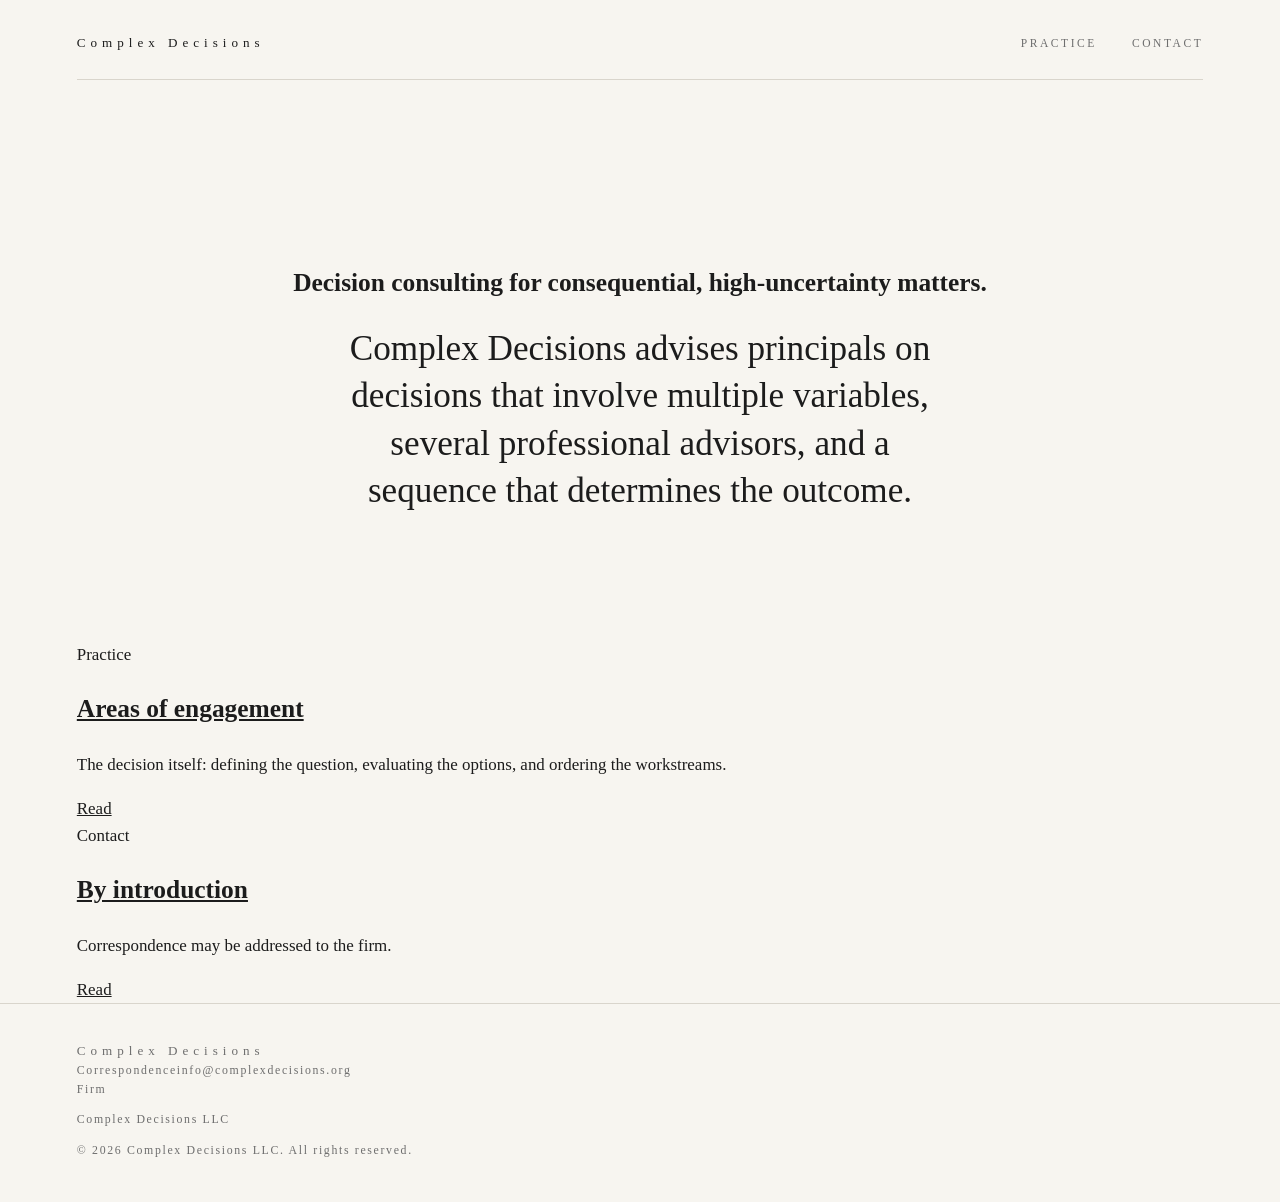
==== public/index.html @ 9ad8c8c4 "Remove Approach row from home" ====
<!DOCTYPE html>
<html lang="en">
<head>
<meta charset="utf-8">
<meta name="viewport" content="width=device-width, initial-scale=1">
<title>Complex Decisions LLC</title>
<meta name="description" content="Complex Decisions LLC. Decision consulting for consequential, high-uncertainty matters.">
<link rel="stylesheet" href="/styles.css">
</head>
<body>
<header><div class="container"><div class="bar">
<a class="wordmark" href="/">Complex Decisions</a>
<nav class="menu"><a href="/practice/">Practice</a><a href="/contact/">Contact</a></nav>
</div></div></header>
<main>
<section class="hero"><div class="container"><div class="grid">
<h1>Decision consulting for consequential, high&#8209;uncertainty matters.</h1>
<p class="lede">Complex Decisions advises principals on decisions that involve multiple variables, several professional advisors, and a sequence that determines the outcome.</p>
</div></div></section>
<section class="sections"><div class="container">
<div class="row grid">
<span class="label">Practice</span>
<div class="content"><h2><a href="/practice/">Areas of engagement</a></h2><p>The decision itself: defining the question, evaluating the options, and ordering the workstreams.</p></div>
<span class="more"><a href="/practice/">Read</a></span>
</div>
<div class="row grid">
<span class="label">Contact</span>
<div class="content"><h2><a href="/contact/">By introduction</a></h2><p>Correspondence may be addressed to the firm.</p></div>
<span class="more"><a href="/contact/">Read</a></span>
</div>
</div></section>
</main>
<footer><div class="container"><div class="grid foot">
<div class="col"><a class="wordmark" href="/">Complex Decisions</a></div>
<div class="col"><span class="label">Correspondence</span><a href="mailto:info@complexdecisions.org">info@complexdecisions.org</a></div>
<div class="col"><span class="label">Firm</span><p>Complex Decisions LLC</p></div>
<div class="legal">&copy; 2026 Complex Decisions LLC. All rights reserved.</div>
</div></div></footer>
</body>
</html>
---- styles.css ----
:root { --bg:#F7F5F0; --ink:#1C1C1C; --mute:#6E6E6E; --gold:#B9A779; --hair:#D9D5CC; }
@media (prefers-color-scheme: dark) { :root { --bg:#141414; --ink:#E8E4DC; --mute:#8F8B84; --hair:#2A2A2A; } }
* { box-sizing:border-box; }
html, body { margin:0; }
body { background:var(--bg); color:var(--ink); font-family:"EB Garamond", Garamond, "Times New Roman", Georgia, serif; -webkit-font-smoothing:antialiased; min-height:100vh; display:flex; flex-direction:column; font-size:1.06rem; line-height:1.6; }
a { color:inherit; }
header { padding:2rem 6vw 0; }
.bar { display:flex; justify-content:space-between; align-items:baseline; padding-bottom:1.4rem; border-bottom:1px solid var(--hair); }
.wordmark { font-size:0.82rem; letter-spacing:0.38em; font-weight:500; text-decoration:none; }
.menu { display:flex; gap:2.2rem; }
.menu a { font-size:0.72rem; letter-spacing:0.22em; text-transform:uppercase; color:var(--mute); text-decoration:none; padding-bottom:0.2rem; border-bottom:1px solid transparent; }
.menu a:hover, .menu a[aria-current] { color:var(--ink); border-color:var(--gold); }
main { flex:1; padding:0 6vw; }
.hero { padding:18vh 0 14vh; text-align:center; }
.hero p { font-size:clamp(1.5rem, 3.2vw, 2.2rem); line-height:1.35; margin:0 auto; max-width:38rem; font-weight:400; text-wrap:balance; }
.rule { width:5.5rem; height:1px; background:var(--gold); margin:2.4rem auto; }
.cols { display:grid; grid-template-columns:repeat(3, 1fr); gap:3rem; padding:0 0 12vh; border-top:1px solid var(--hair); padding-top:3.2rem; }
.cols h2 { font-size:0.72rem; letter-spacing:0.22em; text-transform:uppercase; color:var(--mute); font-weight:500; margin:0 0 0.9rem; }
.cols p { margin:0 0 1rem; font-size:1rem; }
.cols a { font-size:0.78rem; letter-spacing:0.16em; text-transform:uppercase; text-decoration:none; border-bottom:1px solid var(--gold); padding-bottom:0.15rem; }
.page { max-width:42rem; padding:9vh 0 14vh; }
.page h1 { font-weight:400; font-size:clamp(1.6rem, 3vw, 2.1rem); letter-spacing:0.01em; margin:0 0 2.4rem; }
.page p { margin:0 0 1.3rem; }
.page ul { padding-left:1.2rem; margin:0 0 1.3rem; }
.page li { margin-bottom:0.5rem; }
.page .kicker { font-size:0.72rem; letter-spacing:0.22em; text-transform:uppercase; color:var(--mute); margin:0 0 1rem; }
.page a.mail { text-decoration:none; border-bottom:1px solid var(--gold); padding-bottom:0.12rem; }
footer { padding:2.2rem 6vw 2.6rem; border-top:1px solid var(--hair); display:flex; justify-content:space-between; align-items:baseline; color:var(--mute); font-size:0.74rem; letter-spacing:0.14em; }
footer a { color:var(--mute); text-decoration:none; }
footer a:hover { color:var(--ink); }
@media (max-width: 720px) {
  header { padding-top:1.4rem; }
  .bar { flex-direction:column; gap:1rem; align-items:flex-start; }
  .menu { gap:1.4rem; flex-wrap:wrap; }
  .hero { padding:12vh 0 10vh; }
  .cols { grid-template-columns:1fr; gap:2.2rem; }
  footer { flex-direction:column; gap:0.6rem; }
}
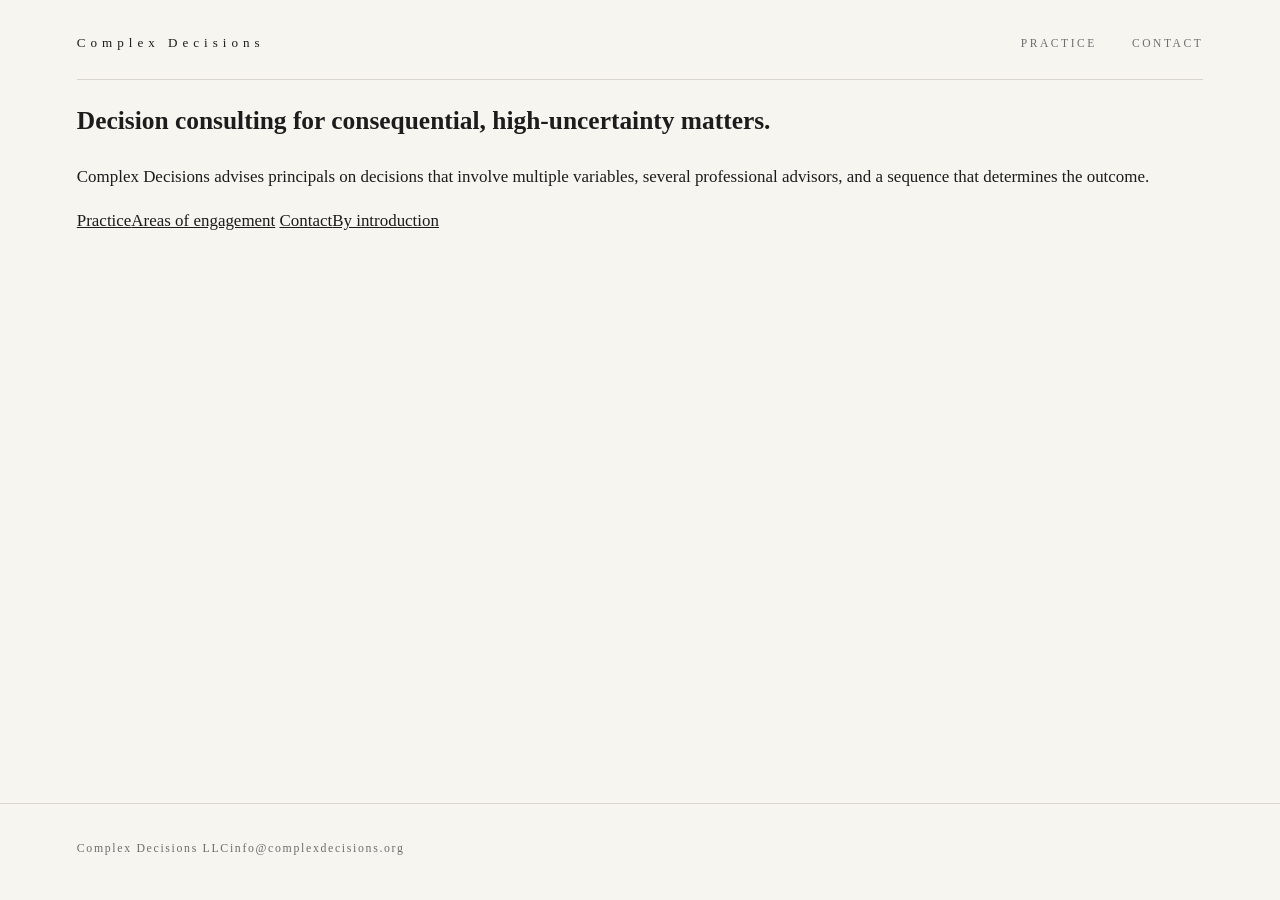
==== commit 901b695f: "Revert layout to two-column version; keep content removals" ====
--- a/public/index.html
+++ b/public/index.html
@@ -8,33 +8,22 @@
 <link rel="stylesheet" href="/styles.css">
 </head>
 <body>
-<header><div class="container"><div class="bar">
+<header><div class="shell"><div class="bar">
 <a class="wordmark" href="/">Complex Decisions</a>
-<nav class="menu"><a href="/practice/">Practice</a><a href="/contact/">Contact</a></nav>
+<nav class="menu">
+<a href="/practice/">Practice</a>
+<a href="/contact/">Contact</a>
+</nav>
 </div></div></header>
-<main>
-<section class="hero"><div class="container"><div class="grid">
-<h1>Decision consulting for consequential, high&#8209;uncertainty matters.</h1>
+<main><div class="shell"><section class="home">
+<div class="top"><h1>Decision consulting for consequential, high&#8209;uncertainty matters.</h1>
 <p class="lede">Complex Decisions advises principals on decisions that involve multiple variables, several professional advisors, and a sequence that determines the outcome.</p>
-</div></div></section>
-<section class="sections"><div class="container">
-<div class="row grid">
-<span class="label">Practice</span>
-<div class="content"><h2><a href="/practice/">Areas of engagement</a></h2><p>The decision itself: defining the question, evaluating the options, and ordering the workstreams.</p></div>
-<span class="more"><a href="/practice/">Read</a></span>
 </div>
-<div class="row grid">
-<span class="label">Contact</span>
-<div class="content"><h2><a href="/contact/">By introduction</a></h2><p>Correspondence may be addressed to the firm.</p></div>
-<span class="more"><a href="/contact/">Read</a></span>
-</div>
-</div></section>
-</main>
-<footer><div class="container"><div class="grid foot">
-<div class="col"><a class="wordmark" href="/">Complex Decisions</a></div>
-<div class="col"><span class="label">Correspondence</span><a href="mailto:info@complexdecisions.org">info@complexdecisions.org</a></div>
-<div class="col"><span class="label">Firm</span><p>Complex Decisions LLC</p></div>
-<div class="legal">&copy; 2026 Complex Decisions LLC. All rights reserved.</div>
-</div></div></footer>
+<nav class="index">
+<a href="/practice/"><span class="t">Practice</span><span class="d">Areas of engagement</span></a>
+<a href="/contact/"><span class="t">Contact</span><span class="d">By introduction</span></a>
+</nav>
+</section></div></main>
+<footer><div class="shell"><div class="foot"><span>Complex Decisions LLC</span><a href="mailto:info@complexdecisions.org">info@complexdecisions.org</a></div></div></footer>
 </body>
 </html>
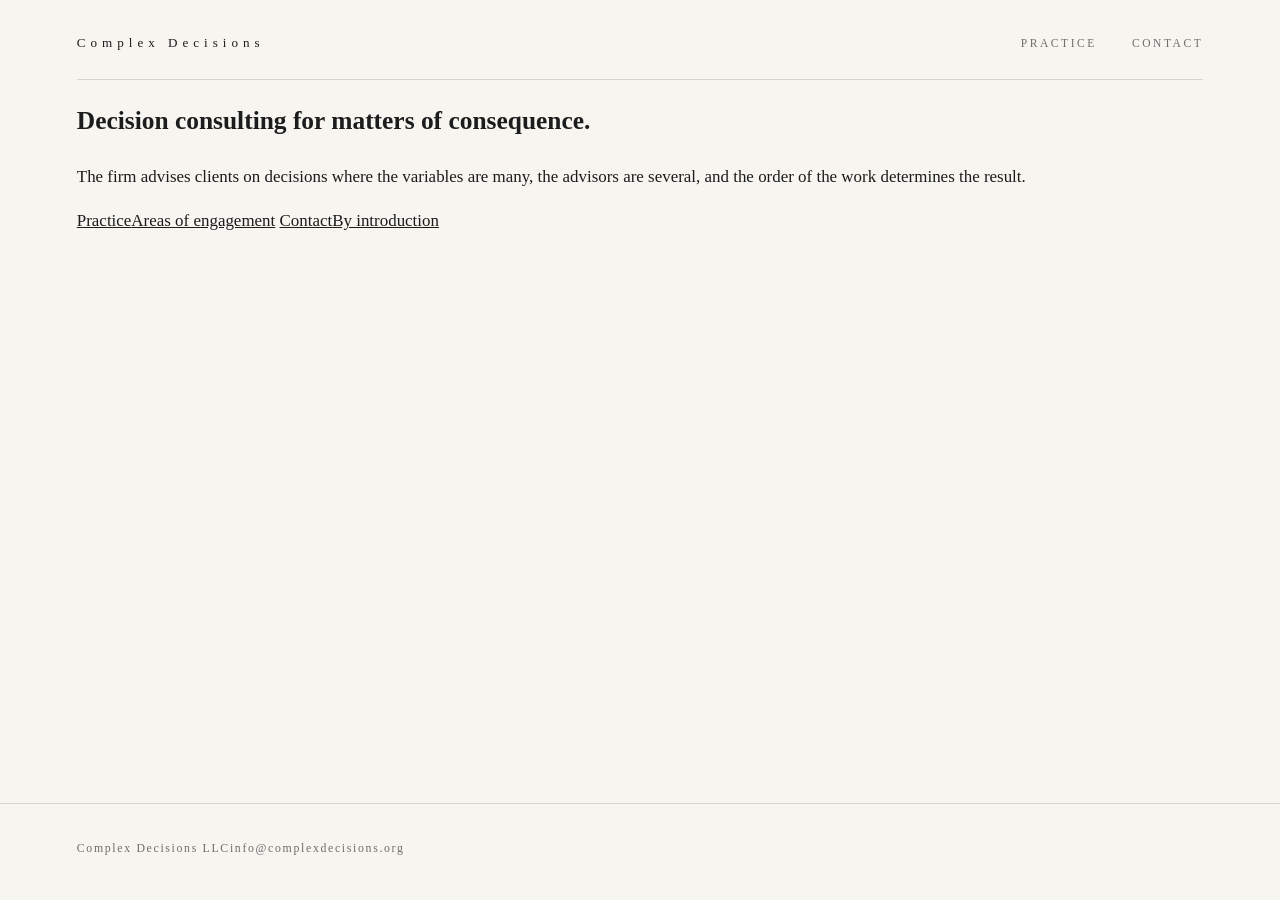
==== commit f245f914: "Copy: word-by-word revision" ====
--- a/public/index.html
+++ b/public/index.html
@@ -4,7 +4,7 @@
 <meta charset="utf-8">
 <meta name="viewport" content="width=device-width, initial-scale=1">
 <title>Complex Decisions LLC</title>
-<meta name="description" content="Complex Decisions LLC. Decision consulting for consequential, high-uncertainty matters.">
+<meta name="description" content="Complex Decisions LLC. Decision consulting for matters of consequence.">
 <link rel="stylesheet" href="/styles.css">
 </head>
 <body>
@@ -16,8 +16,8 @@
 </nav>
 </div></div></header>
 <main><div class="shell"><section class="home">
-<div class="top"><h1>Decision consulting for consequential, high&#8209;uncertainty matters.</h1>
-<p class="lede">Complex Decisions advises principals on decisions that involve multiple variables, several professional advisors, and a sequence that determines the outcome.</p>
+<div class="top"><h1>Decision consulting for matters of consequence.</h1>
+<p class="lede">The firm advises clients on decisions where the variables are many, the advisors are several, and the order of the work determines the result.</p>
 </div>
 <nav class="index">
 <a href="/practice/"><span class="t">Practice</span><span class="d">Areas of engagement</span></a>
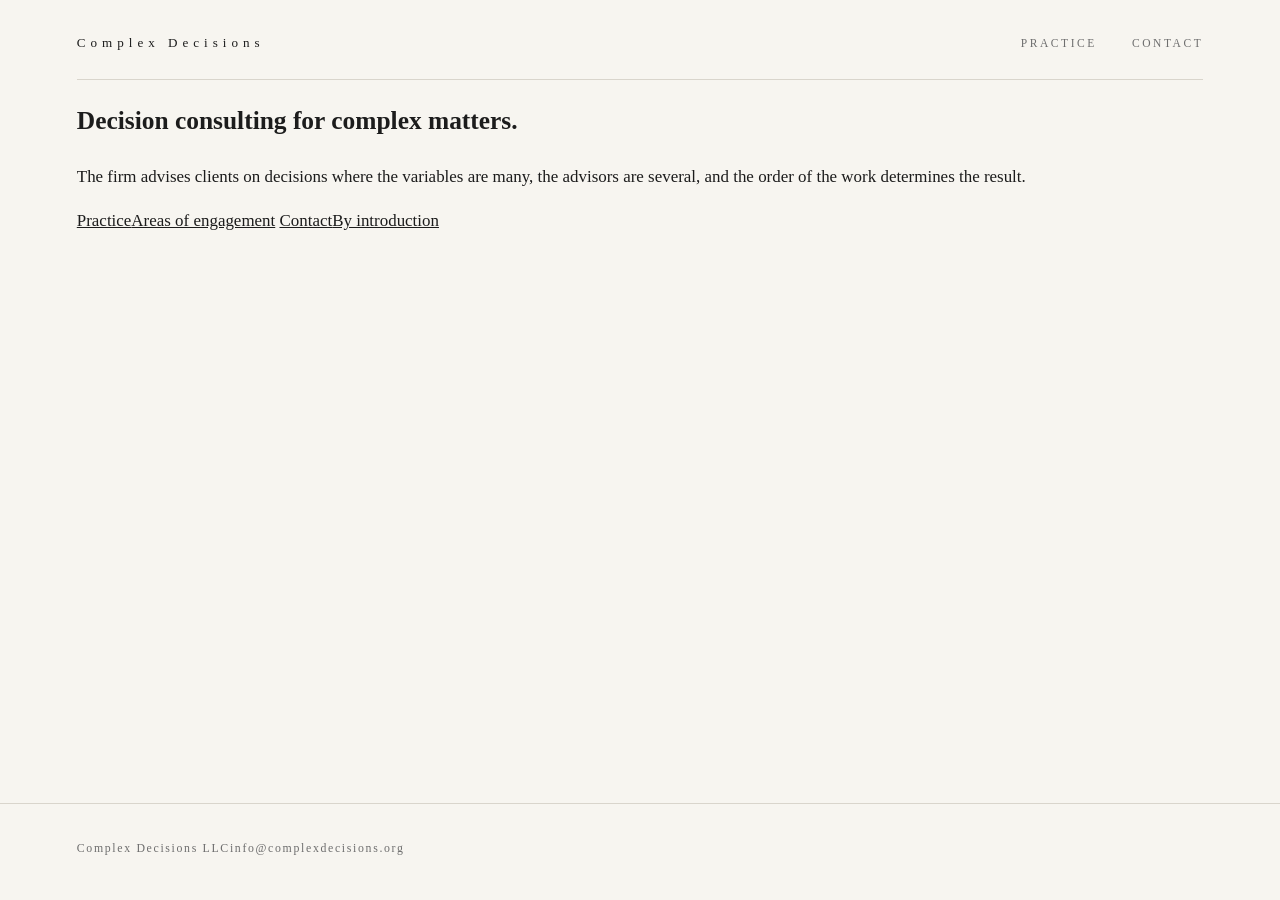
==== commit 5f90b7ec: "Copy: remove consequence" ====
--- a/public/index.html
+++ b/public/index.html
@@ -4,7 +4,7 @@
 <meta charset="utf-8">
 <meta name="viewport" content="width=device-width, initial-scale=1">
 <title>Complex Decisions LLC</title>
-<meta name="description" content="Complex Decisions LLC. Decision consulting for matters of consequence.">
+<meta name="description" content="Complex Decisions LLC. Decision consulting for complex matters.">
 <link rel="stylesheet" href="/styles.css">
 </head>
 <body>
@@ -16,7 +16,7 @@
 </nav>
 </div></div></header>
 <main><div class="shell"><section class="home">
-<div class="top"><h1>Decision consulting for matters of consequence.</h1>
+<div class="top"><h1>Decision consulting for complex matters.</h1>
 <p class="lede">The firm advises clients on decisions where the variables are many, the advisors are several, and the order of the work determines the result.</p>
 </div>
 <nav class="index">
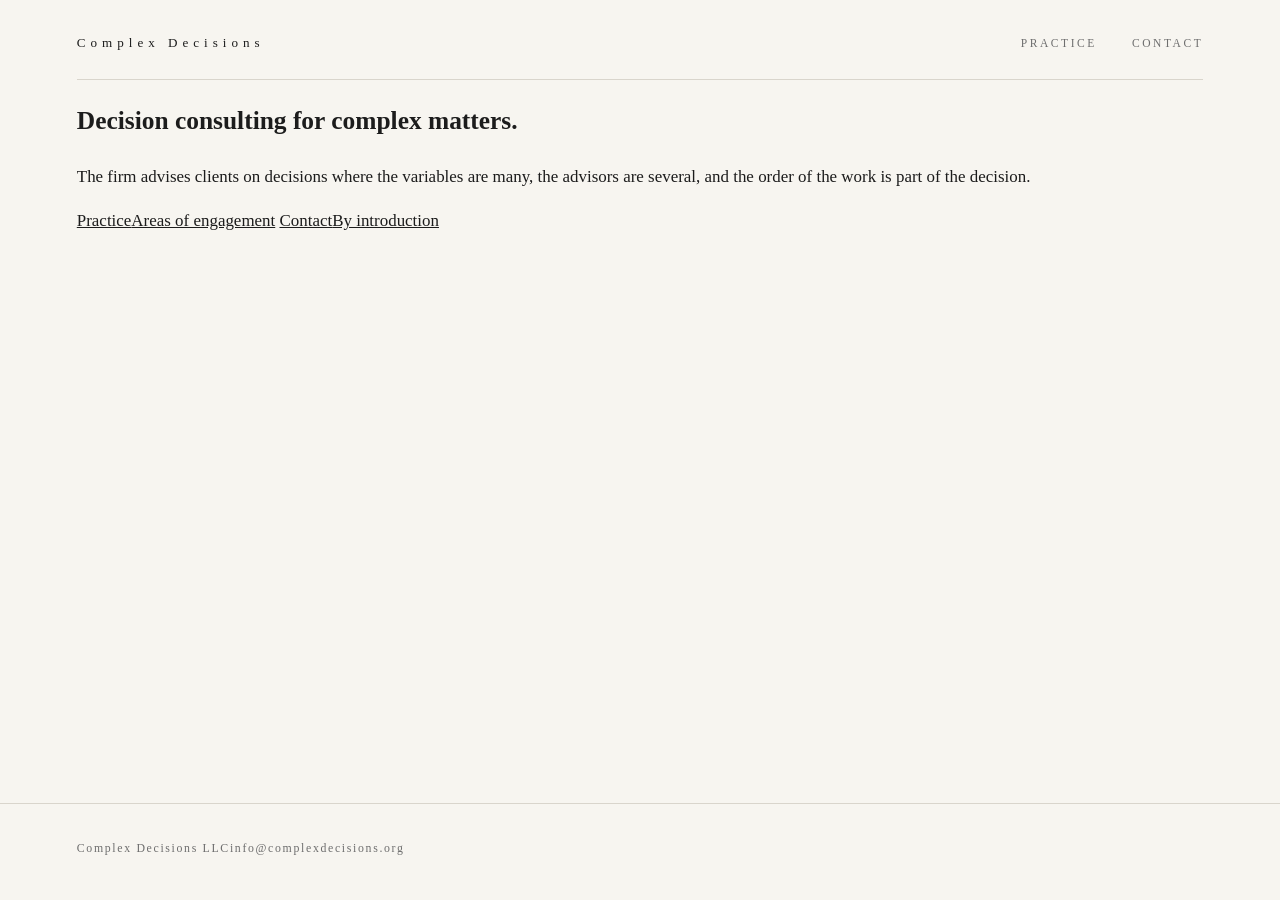
==== commit bec7f522: "Copy: legal pass" ====
--- a/public/index.html
+++ b/public/index.html
@@ -17,7 +17,7 @@
 </div></div></header>
 <main><div class="shell"><section class="home">
 <div class="top"><h1>Decision consulting for complex matters.</h1>
-<p class="lede">The firm advises clients on decisions where the variables are many, the advisors are several, and the order of the work determines the result.</p>
+<p class="lede">The firm advises clients on decisions where the variables are many, the advisors are several, and the order of the work is part of the decision.</p>
 </div>
 <nav class="index">
 <a href="/practice/"><span class="t">Practice</span><span class="d">Areas of engagement</span></a>
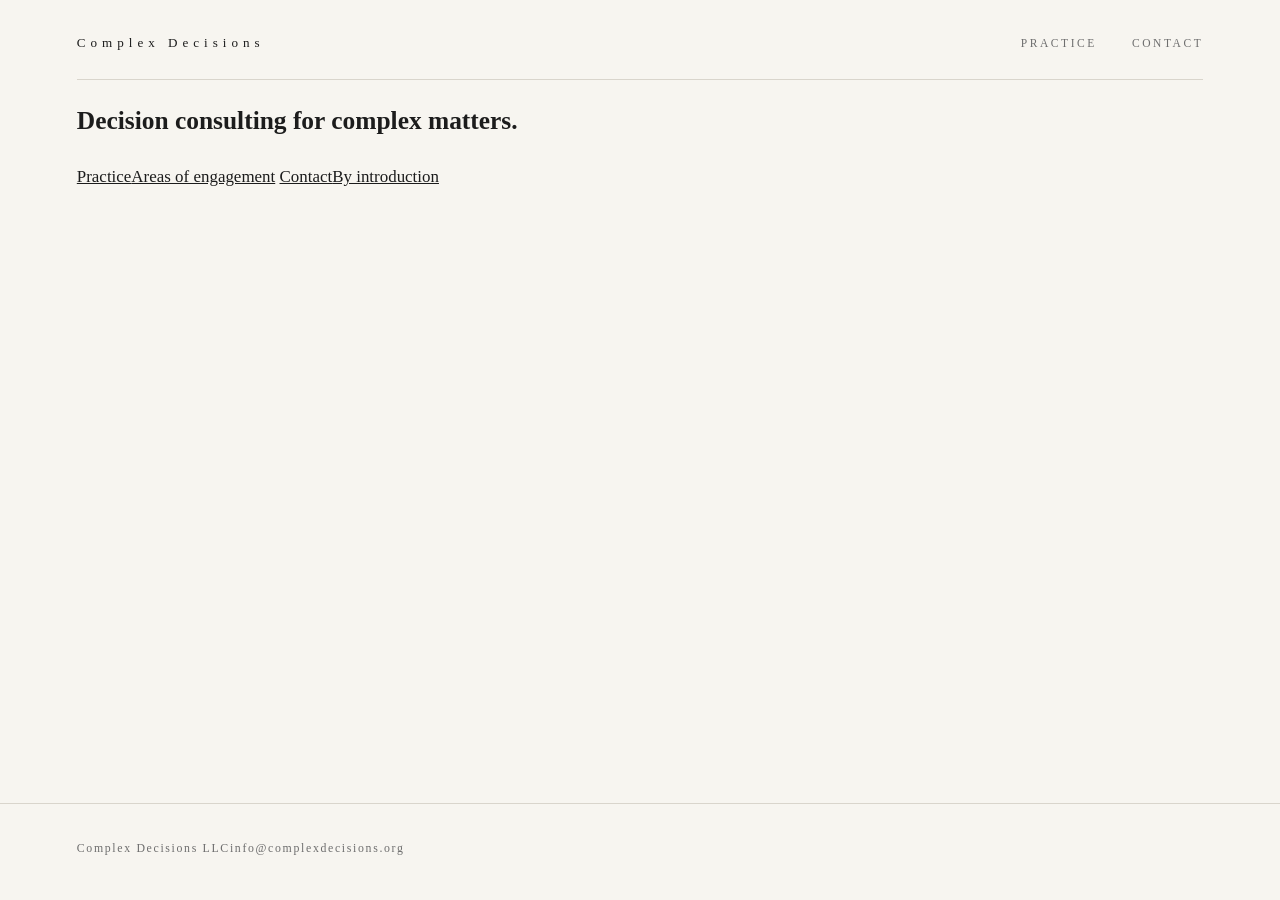
==== commit dbafb7da: "Copy: minimum" ====
--- a/public/index.html
+++ b/public/index.html
@@ -17,7 +17,6 @@
 </div></div></header>
 <main><div class="shell"><section class="home">
 <div class="top"><h1>Decision consulting for complex matters.</h1>
-<p class="lede">The firm advises clients on decisions where the variables are many, the advisors are several, and the order of the work is part of the decision.</p>
 </div>
 <nav class="index">
 <a href="/practice/"><span class="t">Practice</span><span class="d">Areas of engagement</span></a>
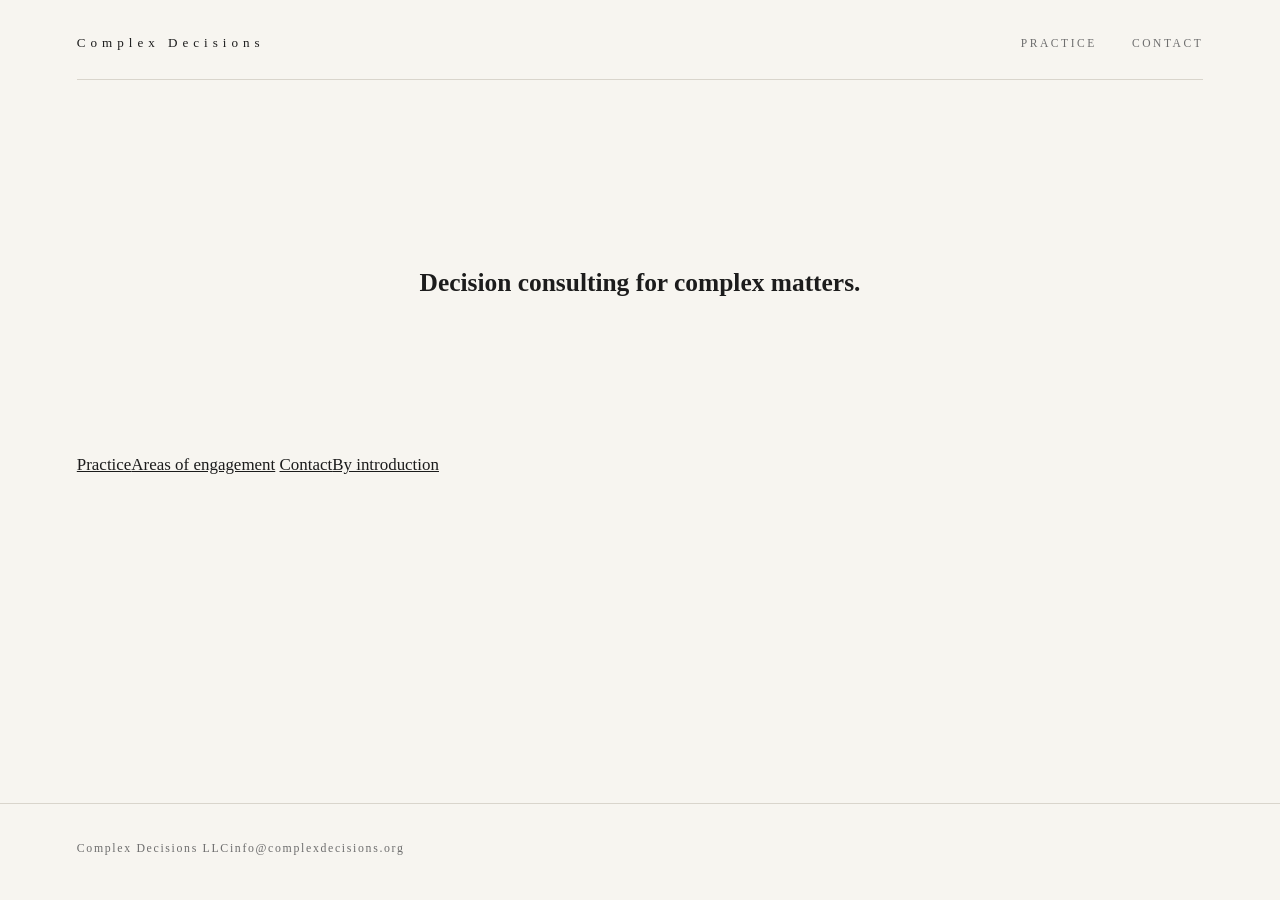
==== commit 639a9940: "Depth: tonal bands for index and footer" ====
--- a/public/index.html
+++ b/public/index.html
@@ -15,14 +15,17 @@
 <a href="/contact/">Contact</a>
 </nav>
 </div></div></header>
-<main><div class="shell"><section class="home">
-<div class="top"><h1>Decision consulting for complex matters.</h1>
-</div>
+<main>
+<section class="hero"><div class="shell">
+<h1>Decision consulting for complex matters.</h1>
+</div></section>
+<section class="band"><div class="shell">
 <nav class="index">
 <a href="/practice/"><span class="t">Practice</span><span class="d">Areas of engagement</span></a>
 <a href="/contact/"><span class="t">Contact</span><span class="d">By introduction</span></a>
 </nav>
-</section></div></main>
+</div></section>
+</main>
 <footer><div class="shell"><div class="foot"><span>Complex Decisions LLC</span><a href="mailto:info@complexdecisions.org">info@complexdecisions.org</a></div></div></footer>
 </body>
 </html>
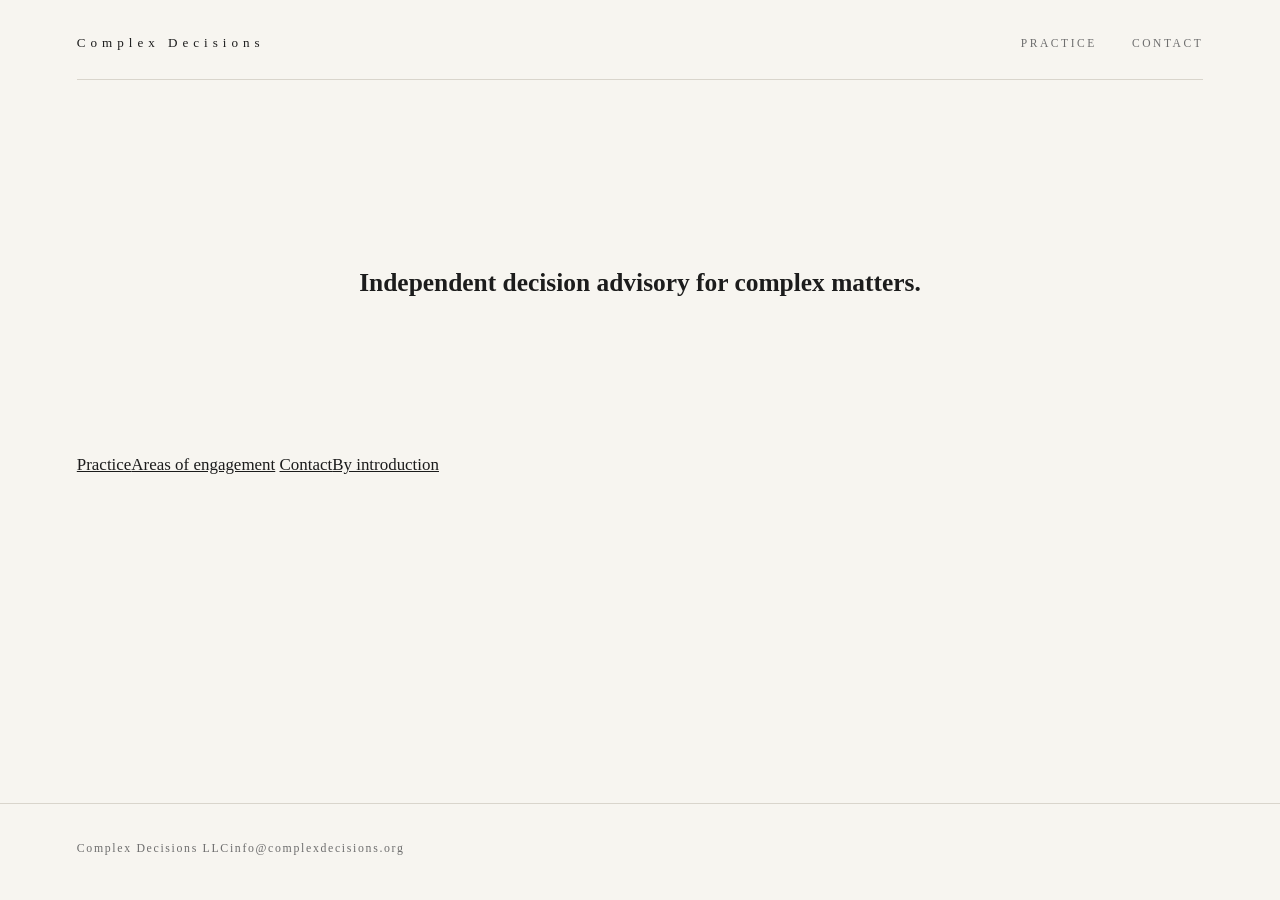
==== commit dc26d0e5: "Home: independent decision advisory for complex matters Co-Authored-By: Claude Opus 4.6 <noreply@ant" ====
--- a/public/index.html
+++ b/public/index.html
@@ -4,7 +4,7 @@
 <meta charset="utf-8">
 <meta name="viewport" content="width=device-width, initial-scale=1">
 <title>Complex Decisions LLC</title>
-<meta name="description" content="Complex Decisions LLC. Decision consulting for complex matters.">
+<meta name="description" content="Complex Decisions LLC. Independent decision advisory for complex matters.">
 <link rel="stylesheet" href="/styles.css">
 </head>
 <body>
@@ -17,7 +17,7 @@
 </div></div></header>
 <main>
 <section class="hero"><div class="shell">
-<h1>Decision consulting for complex matters.</h1>
+<h1>Independent decision advisory for complex matters.</h1>
 </div></section>
 <section class="band"><div class="shell">
 <nav class="index">
